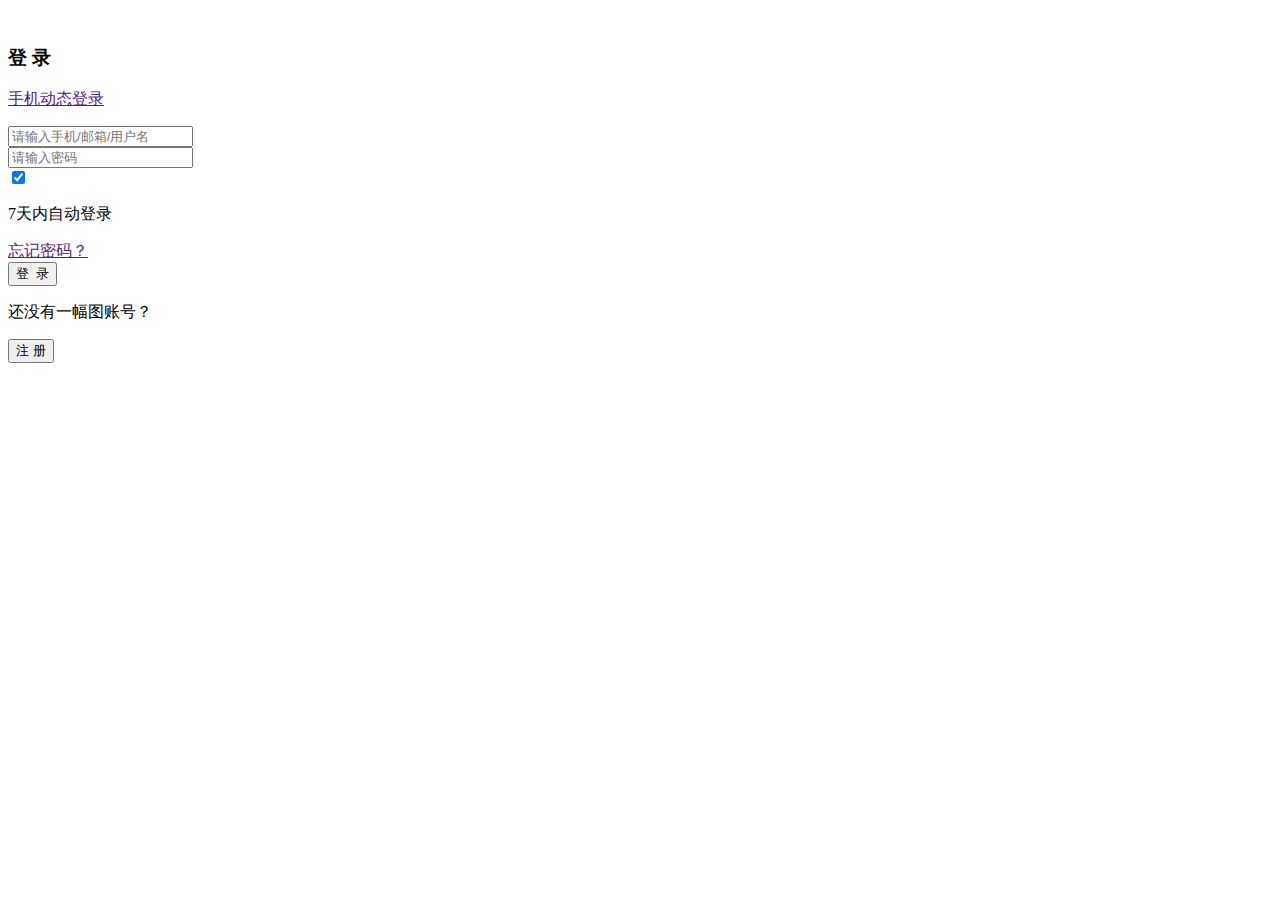
==== Login.html @ eeff8432 "一幅图首页基本完成，登录注册页面还未连接数据库" ====
<!DOCTYPE html>
<html lang="en">
<head>
<meta charset="UTF-8">
<meta name="viewport" content="width=device-width, initial-scale=1.0">
<meta http-equiv="X-UA-Compatible" content="ie=edge">
<link rel="shortcut icon" href="bitbug_favicon.ico" />
<link rel="stylesheet" href="css/Login.css">
<title>Login</title>
</head>
<body>
<div class="both">
    <div class="big">
        <div class="box">  
            <a href="index.html"><img class="img_logo" src="img/logo.png" alt=""/></a>

            <div class="first">
                <div class="line"></div>
                <h3>登 录</h3>
            </div>
            <p class="eml">
                <a href="">手机动态登录</a>
                <span></span>
            </p>

            <div class="box_con">
                <div  class="phone">
                    <i></i>
                    <input type="text" placeholder="请输入手机/邮箱/用户名"/>
                </div>
                <div class="password">
                    <i></i>
                    <input type="text" placeholder="请输入密码"/>
                </div>

                <div class="pro">
                    <input type="checkbox" checked/>
                    <p>7天内自动登录</p>
                    <a class="last" href="">忘记密码？</a>
                </div>
                <input id="sign" type="button" value="登&nbsp;&nbsp;录"/>
                
            </div>
          
            <div class="other">
                <a class="a1" href=""></a>
                <a class="a2" href=""></a>
                <a class="a3" href=""></a>
                <a class="a4" href=""></a>
            </div>
            
            <div class="signIn"  id="signIn">
                <p>还没有一幅图账号？</p>
                <input type="button" value="注 册"/>
            </div>
        </div> 
        
        
    </div>
    
</div>
</body>
</html>
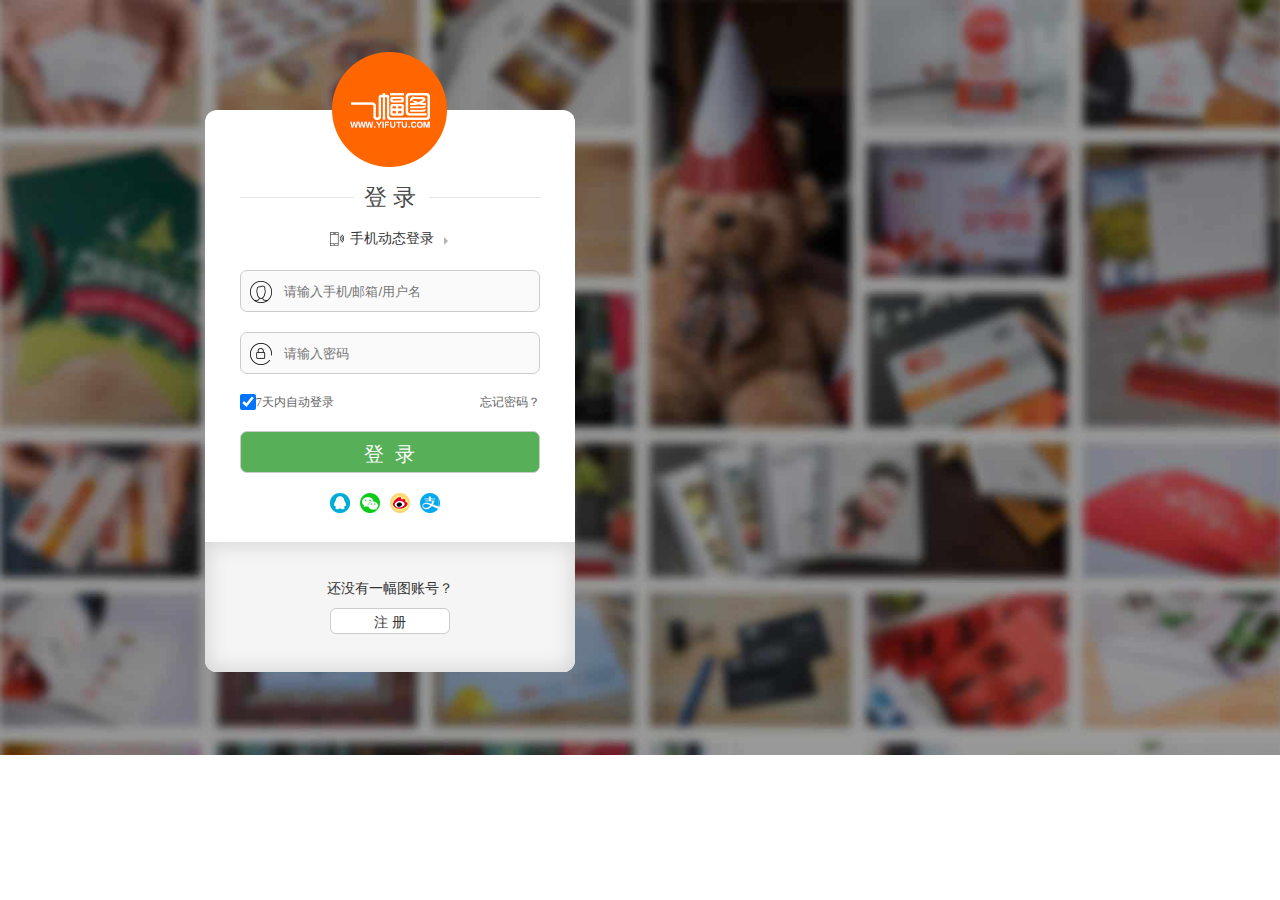
==== commit f48ab95a: "除了购物车动态获取之外，其他页面基本完成" ====
--- a/Login.html
+++ b/Login.html
@@ -24,21 +24,31 @@
             </p>
 
             <div class="box_con">
-                <div  class="phone">
+                <div class="phone" id="phone">
                     <i></i>
-                    <input type="text" placeholder="请输入手机/邮箱/用户名"/>
+                    <input name="username" class="username" id="username" type="text" placeholder="请输入手机/邮箱/用户名"/>
+                    <p class="tips phone_tips" id="phone_tips">
+                        <span id="place_Span">请输入账号</span>
+                        <em></em>
+                    </p>
                 </div>
-                <div class="password">
+
+                <div class="password" id="password">
                     <i></i>
-                    <input type="text" placeholder="请输入密码"/>
+                    <input name="passname" class="passname" id="passname" type="password" placeholder="请输入密码"/>
+                    <p class="tips password_tips">
+                        <span>请输入密码</span>
+                        <em></em>
+                    </p>
                 </div>
+
 
                 <div class="pro">
                     <input type="checkbox" checked/>
                     <p>7天内自动登录</p>
                     <a class="last" href="">忘记密码？</a>
                 </div>
-                <input id="sign" type="button" value="登&nbsp;&nbsp;录"/>
+                <button id="sign">登&nbsp;&nbsp;录</button>
                 
             </div>
           
@@ -51,13 +61,54 @@
             
             <div class="signIn"  id="signIn">
                 <p>还没有一幅图账号？</p>
-                <input type="button" value="注 册"/>
+                <input id="reg" type="button" value="注 册"/>
             </div>
-        </div> 
+        </div>
         
         
     </div>
     
 </div>
 </body>
-</html>+</html>
+<script type="text/javascript" src="js/jquery-1.8.3.js"></script>
+<script type="text/javascript" src="js/tools.js"></script>
+<script type="text/javascript" src="js/ajax.js"></script>
+<script type="text/javascript" src="js/Login.js"></script>
+<script src="js/Cookie.js"></script>
+<script>
+    function func(str){
+        if(str==1){
+            if(confirm("登录成功！")){
+                location.href="index.html";
+                let setcook=setCookie("username",z("#username").value,3);
+            }
+        }else if(str==-1){
+            alert("您输入的账号或密码不正确");
+        }else if(str==0){
+            alert("该用户还没有注册，快去注册吧！");
+        }
+    }
+window.onload=function(){
+
+    //点击登录按钮   
+    z("#sign").onclick=function(){
+   
+        if(z("#username").value==""){
+            if(z("#passname").value==""){
+                return;
+            }
+        }else{
+            let str="username="+z("#username").value+"&passname="+z("#passname").value;
+            ajax("post","php/Login.php",str,true,func);
+        }   
+        
+    };
+
+    //点击注册按钮
+    z("#reg").onclick=function(){
+        location.href="Reg.html";
+    }
+
+}
+   </script>--- a/css/Login.css
+++ b/css/Login.css
@@ -0,0 +1,312 @@
+body,p,ul,ol,dl,dd,h1,h2,h3,h4,h5,h6,td,input,select,option,textarea{
+	margin:0;
+	padding:0;
+}
+a{
+	text-decoration: none;
+}
+input{
+	outline: none;
+}
+img{
+    display: block;
+    border:none;
+}
+body{
+	font-family: "微软雅黑";
+}
+ul,li{
+	list-style: none;
+}
+
+
+.both{
+    width:100%;
+    overflow: hidden;
+    background: url(../img/login_bg.jpg) no-repeat;
+    background-size:cover; 
+    background-attachment:fixed; 
+    padding-top:110px;
+}
+/* big */
+.big{
+    float: left;
+    width:370px;
+    height:645px;
+    padding-left:16%;
+    position: relative;
+}
+.big .box{
+    width:300px;
+    height:492px;
+    padding:70px 35px 0;
+    background: #fff;
+    border-radius: 12px;
+    position: relative;
+}
+.img_logo{
+    position: absolute;
+    left:127px;
+    top:-58px;
+}
+
+.first {
+    position: relative;
+    margin-top:2px;
+    height:15px;
+    padding-top:15px;
+}
+.first .line{
+    width:100%;
+    height:1px;
+    line-height: 30px;
+    background: #e5e5e5;
+}
+.first h3{
+    width:55px;
+    height:30px;
+    padding:0 10px;
+    font-size: 23px;
+    color:#494949;
+    font-weight: 500;
+    background: #fff;
+    position:absolute;
+    left:114px;
+    top:0px;
+}
+
+.eml{
+    width:120px;
+    height:20px;
+    margin:18px 90px 0;
+    position: relative;
+    cursor: pointer;
+}
+.eml a{
+    display: block;
+    padding-left:20px;
+    background: url(../img/icon-sjsj.png) no-repeat left center;
+    color:#333333;
+    font-size: 14px;
+}
+.eml a:hover{
+    color: #f60;
+}
+.eml span{
+    float: right;
+    width:0px;
+    height:0px;
+    border:4px solid transparent;
+    border-left:4px solid #b4b4b4;
+    position: absolute;
+    right:-2px;
+    top:7px;
+}
+.box_con input{
+    background: #fafafa;
+    border:1px solid #cccccc;
+    border-radius: 7px;
+    width:298px;
+    height:40px;
+    text-indent: 43px;
+}
+.box_con div{
+    position: relative;
+    margin-top:20px;
+}
+.box_con i{
+    width: 22px;
+    height: 22px;
+    position: absolute;
+    left: 10px;
+    top: 11px;
+}
+.box_con .tips{
+    height: 34px;
+    line-height:34px;
+    background:#ffffff url(../img/icon-error.png) no-repeat 15px center;
+    font-size: 12px;
+    color: #333333;
+    border-radius: 6px;
+    padding-left: 45px;
+    position: absolute;
+    right: -175px;
+    z-index: 10;
+    top: 5px;
+    display: inline-block;
+    padding-right: 16px;
+    display: none;
+}
+.box_con em{
+    width:0px;
+    height:0px;
+    border: 7px solid transparent;
+    border-right: 10px solid #fff;
+    position: absolute;
+    left: -15px;
+    top: 10px;
+}
+
+
+.phone i{
+    background: url(../img/icon-un.png) no-repeat left top;
+}
+.password i{
+    background: url(../img/icon-pw.png) no-repeat left top;
+}
+.code i{
+    background: url(../img/icon_yzm.png) no-repeat left top;
+}
+.code input{
+    width:143px;
+}
+.code a{
+    width: 17px;
+    height: 18px;
+    font: 10px/18px 'Microsoft Yahei';
+    color: #999999;
+    display: inline-block;
+    background: url(../img/icon_h.png) no-repeat left top;
+    text-align: center;
+    margin-left: 15px;
+}
+.code a:hover{
+    color: #f60;
+}
+.code img{
+    float:right;
+    width: 108px;
+    height: 40px;
+    border: #cccccc 1px solid;
+    display: inline-block;
+    margin-left: 8px;
+}
+.write i{
+    background: url(../img/icon-dx.png) no-repeat left top;
+}
+.write input{
+    width:163px;
+}
+.write .btn{
+    width:121px;
+    height:42px;
+    background: #f0f0f0;
+    cursor: pointer;
+    text-indent:0px;
+    text-align: center;
+    float: right;
+}
+.write .btn:hover{
+    background: #f60;
+    border:1px solid #f60;
+    color:#fff;
+}
+.pro{
+    overflow: hidden;
+    margin-bottom: 20px;
+}
+.pro input{
+    width:16px;
+    height:16px;
+    background: #fafafa;
+    border:1px solid #333333;
+    float: left;
+}
+.pro p{
+    float: left;
+    font-size:12px;
+    color:#656565;
+    cursor: pointer; 
+}
+.pro p:hover{
+    text-decoration: underline;
+}
+.pro a:hover{
+    color: #f60;
+}
+.pro .last{
+    float: right;
+    color: #656565;
+    font-size:12px;
+}
+.pro a:last-of-type:hover{
+    color: #f60;
+}
+#sign{
+    width:300px;
+    height:42px;
+    line-height: 42px;
+    background: #57af57;
+    border-radius: 7px;
+    border:1px solid #cccccc;
+    font-size: 20px;
+    color: #fff;
+    text-align: center;
+    text-indent: 0;
+    cursor: pointer;
+    outline: none;
+}
+#sign:hover{
+    background: #53ce53;
+}
+#signIn{
+    width:370px;
+    text-align: center;
+    height: 92px;
+    padding-top: 38px;
+    background: #f5f5f5;
+    margin-top:30px;
+    position: absolute;
+    left:0px;
+    bottom:0px;
+    border-bottom-left-radius:12px; 
+    border-bottom-right-radius:12px; 
+    box-shadow:inset 0 0 20px 3px #d5d5d5 ;
+}
+.signIn p{
+    font-size: 14px;
+    color: #333;
+}
+.signIn input{
+    width: 120px;
+    height: 26px;
+    background: #fff;
+    display: inline-block;
+    border-radius: 6px;
+    font: 14px/28px 'Microsoft Yahei';
+    transition: background-color 0.5s ease;
+    color: #333;
+    margin-top: 10px;
+    border: #ccc 1px solid;
+    text-indent: 0;
+    cursor: pointer;
+}
+.signIn input:hover{
+    background: #ccc;
+    color: #fff;
+}
+.other{
+    margin-top:20px;
+    overflow: hidden;
+    padding-left:90px;
+    padding-bottom:30px;
+}
+.other a{
+    float: left;
+    width:20px;
+    height:20px;
+    background: url(../img/icon-three.png) no-repeat;
+    margin-right:10px;
+}
+.other a:hover{
+    opacity: 0.3;
+}
+.other .a2{
+    background-position:-60px 0px; 
+}
+.other .a3{
+    background-position:-30px 0px; 
+}
+.other .a4{
+    background-position:-90px 0px; 
+}